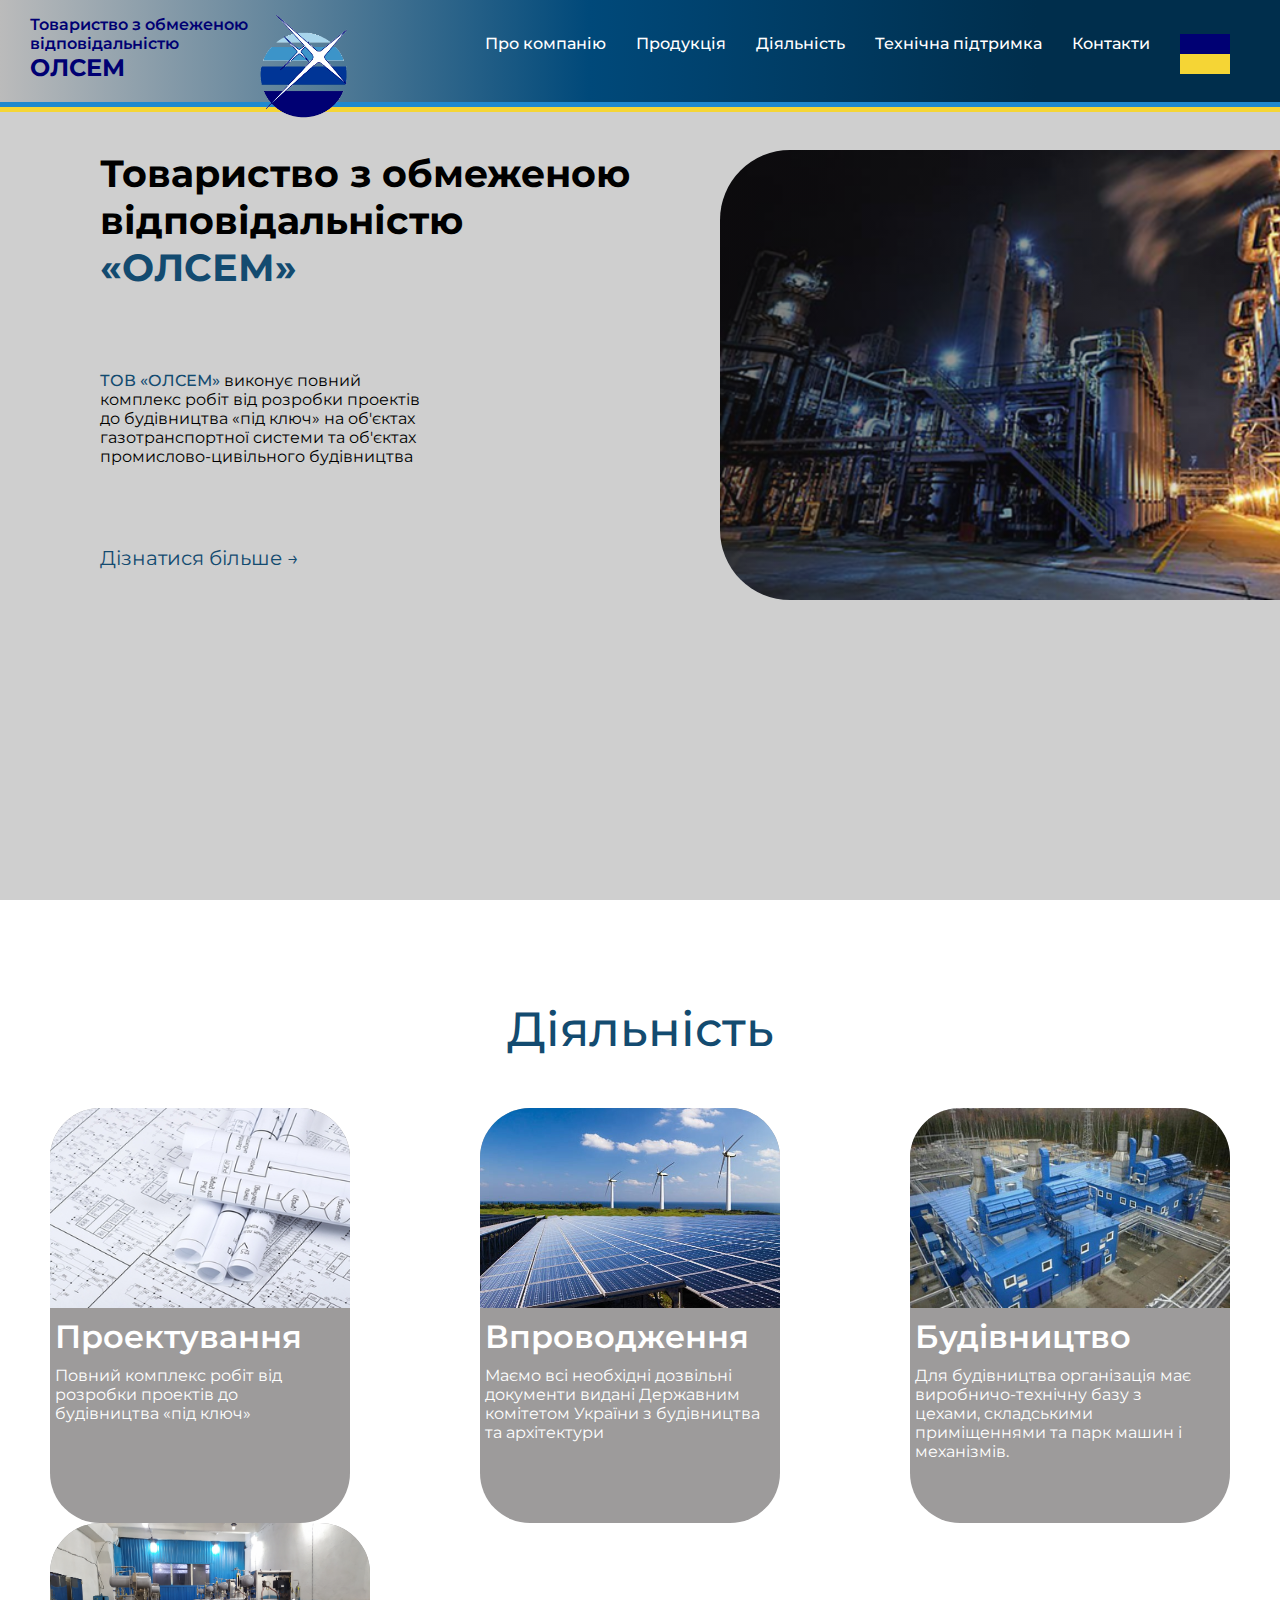
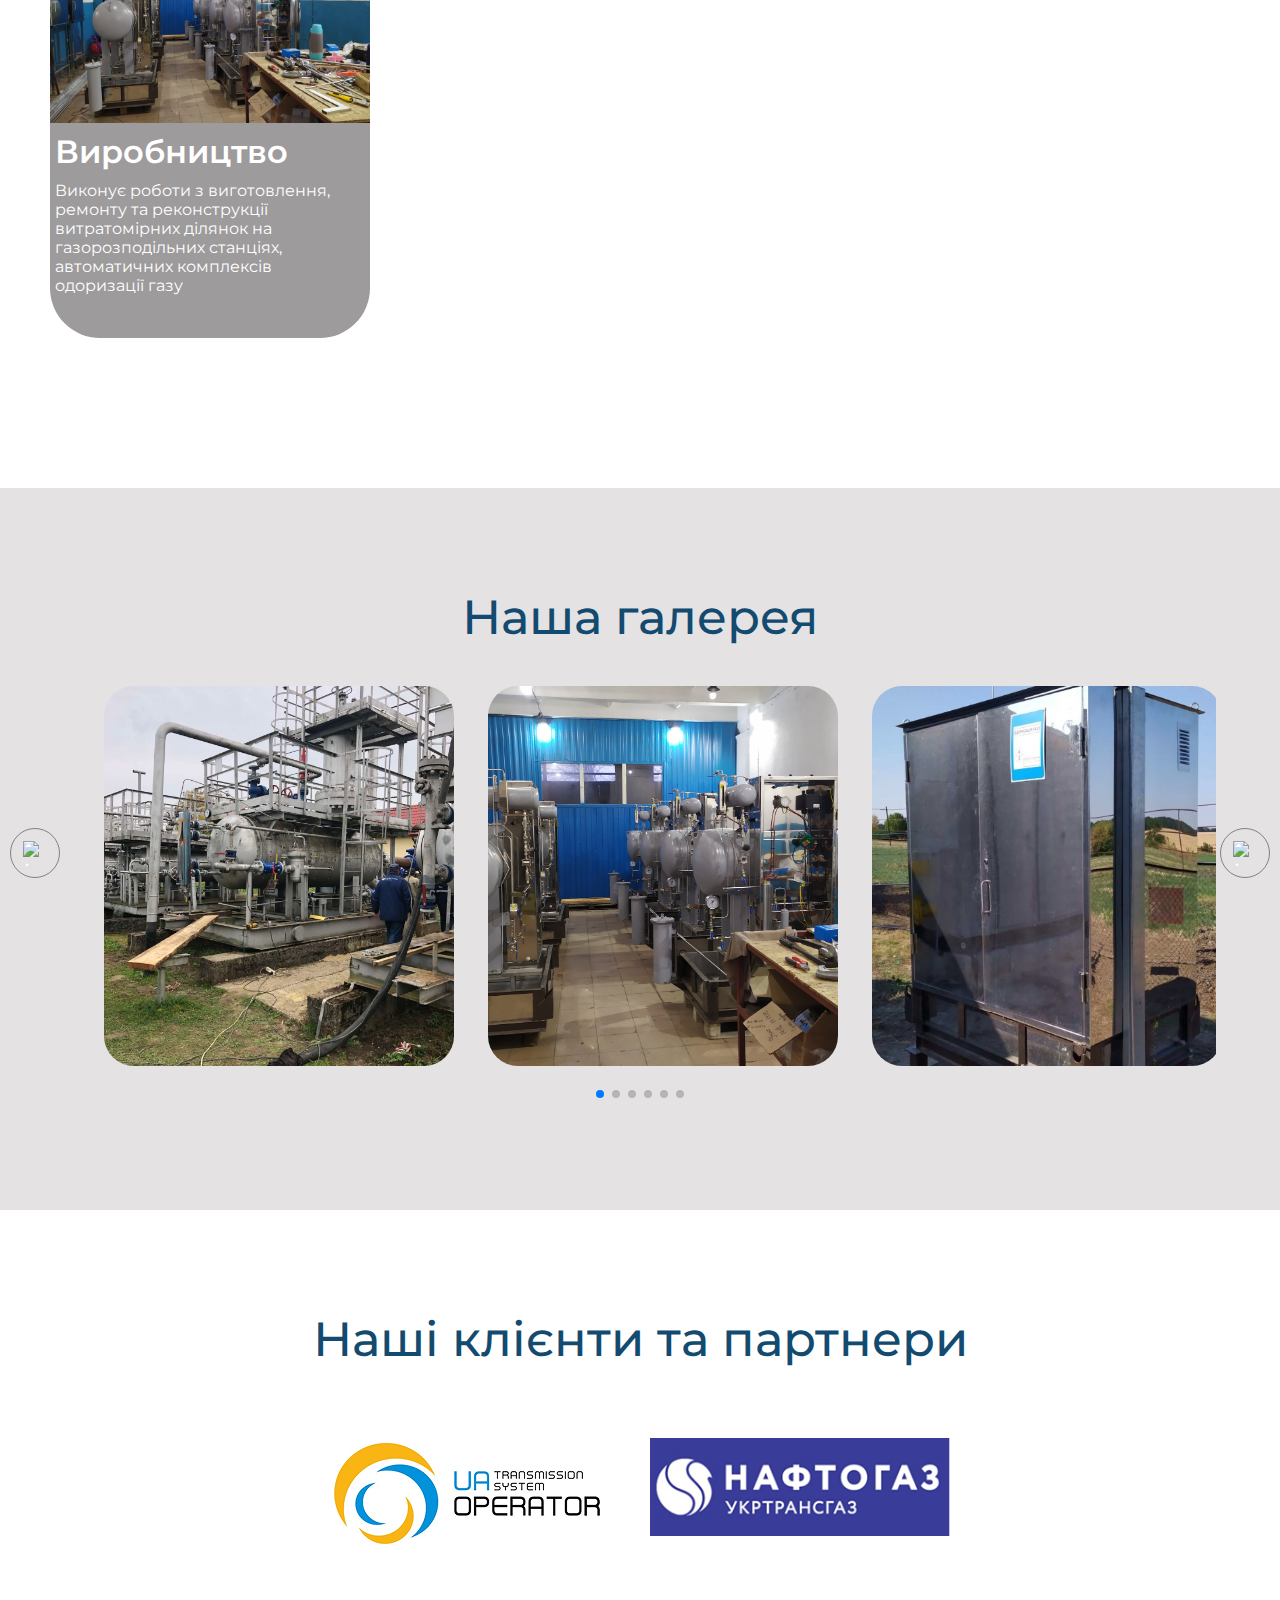
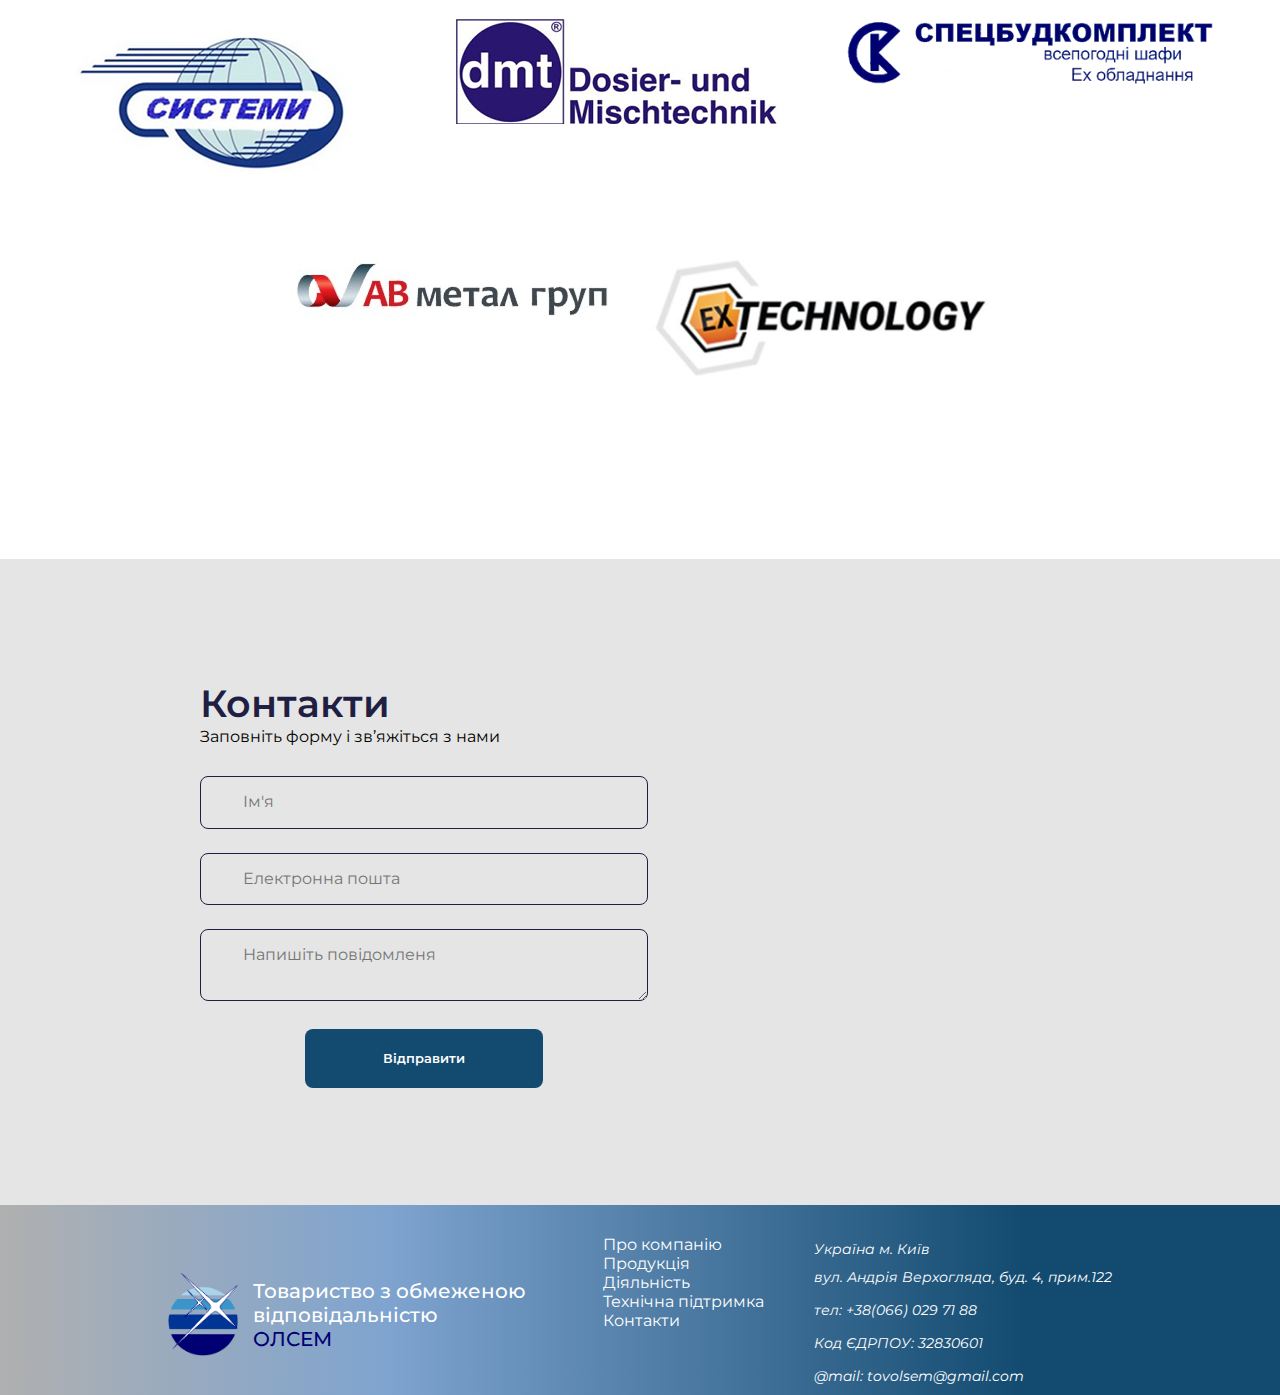
==== index.html @ 6e3f9c7f "Add OLSEM files" ====
<!DOCTYPE html>
<html lang="en">

<head>
    <meta charset="UTF-8">
    <meta name="viewport" content="width=device-width, initial-scale=1.0">
    <title>ТОВ «ОЛСЕМ»</title>
    <link href="https://fonts.googleapis.com/css2?family=Montserrat:ital,wght@0,100..900;1,100..900&display=swap"
        rel="stylesheet">
    <link rel="stylesheet" href="css/style.css">
    <link rel="stylesheet" href="https://cdn.jsdelivr.net/npm/swiper@11/swiper-bundle.min.css" />

    <script src="https://cdn.jsdelivr.net/npm/swiper@11/swiper-bundle.min.js"></script>

</head>

<body>
    <header class="header">
        <div class="container header__menu-container">
            <div class="header__container">
                <nav class="header__nav drop-down-menu">
                    <div class="header__logo">
                        <a href="#">
                            <img class="header__logo-img" src="img/logo/logo-olsem.png" alt="" >
                        </a>
                        <p class="header__logo-name">Товариство з обмеженою відповідальністю <span
                                class="text-uppercase">олсем</span>

                            </a>
                    </div>
                    <ul class="header__menu ">
                        <li><a class="link" href="">Про компанію</a>
                            <ul>
                                <li><a class="link" href="page/about-olsem.html">Про компанію</a></li>
                                <li><a class="link" href="page/gallery.html">Галерея</a></li>
                                <li><a class="link" href="page/charity.html" >Благодійність</a></li>
                                <li><a class="link" href="#partners">Наші клієнти і партнери</a></li>
                            </ul>
                        </li>
                        <li><a class="link" href="">Продукція</a>
                            <ul>
                                <li><a class="link" href="">Автоматичні комплекси одоризації газу</a></li>
                            </ul>
                        </li>
                        <li><a class="link" href="#activity-section">Діяльність</a>
                            <ul>
                                <li><a class="link" href="page/services.html">Діяльність</a></li>
                                <li><a class="link" href="page/service-naftogaz.html">Виконання робіт на об'єктах НАК "Нафтогаз України"</a></li>
                                <li><a class="link" href="page/execution-works.html">Виконання робіт з проектування та будівництва об'єктів
                                        архітектури</a></li>
                                <li><a class="link" href="page/additional.html">Додаткові можливості підпиємства</a></li>
                            </ul>
                        </li>
                        <li><a class="link" href="page/contact.html">Технічна підтримка</a></li>
                        <li><a class="link" href="page/contact.html">Контакти</a></li>
                        <button class="header__flag" id="header-flag"></button>
                    </ul>
                </nav>

                <button class="header__burger menu-btn-open" type="button"><img width="30" height="30" src="https://img.icons8.com/ios/50/ffffff/menu--v7.png"  alt="menu--v7" /> </button>
                <div class="mobile-menu drop-down-menu">
                    <button class="mobile-menu__btn-close menu-btn-close" type="button"><img width="30" height="30" src="https://img.icons8.com/ios/50/ffffff/delete-sign--v1.png" alt="delete-sign--v1" /></button>
                    <div class="mobile-menu__logo" href="/">
                        <img class="mobile-menu__logo-img" src="./img/logo/logo-olsem.png " alt="Логотип сучасної пекарні" />
                        <p class="mobile-menu__logo-name">Товариство з обмеженою відповідальністю <span class="text-uppercase">олсем</span>
                    </div>
                    <ul class="mobile-menu__list">
                        <li><a class="mobile-menu__link" href="#">Про компанію</a>
                        <ul>
                            <li><a class="mobile-menu__link" href="">Про компанію</a></li>
                            <li><a class="mobile-menu__link" href="">Галерея</a></li>
                            <li><a class="mobile-menu__link" href="">Сертифікати, дозволи, ліцкнзія</a></li>
                            <li><a class="mobile-menu__link" href="">Наші клієнти і партнери</a></li>
                        </ul></li>
                        <li><a class="mobile-menu__link" href="">Продукція</a>
                        <ul>
                            <li><a class="mobile-menu__link" href="">Автоматичні комплекси одоризації газу</a></li>
                        </ul></li>
                        <li><a class="mobile-menu__link" href="#activity-section">Діяльність</a>
                        <ul>
                            <li><a class="mobile-menu__link" href="">Діяльність</a></li>
                            <li><a class="mobile-menu__link" href="">Виконані роботи на об'єктах Нак "Нафтогаз України"</a></li>
                            <li><a class="mobile-menu__link" href="">Виконання робіт з проектування та будівництва об'єктів
                                    архітектури</a></li>
                            <li><a class="mobile-menu__link" href="">Додаткові можливості підпиємства</a></li>
                        </ul></li>
                        <li><a class="mobile-menu__link" href="#">Технічна підтримка</a></li>
                        <li><a class="mobile-menu__link" href="#">Контакти</a></li>
                    </ul>
                </div>
            </div>
        </div>
    </header>
    <main>
        <section class="hero-section section">
            <div class="container">
                <div class="hero-section__content">
                    <div class="hero-section__inform">
                        <h1 class="hero-section__title">Товариство з обмеженою відповідальністю <span
                                class=" hero-section__title-uppercase">«oлсем»</span></h1>
                        <p class="hero-section__text"> <span class="text-uppercase-blue">тов «олсем»</span> виконує
                            повний комплекс робіт від розробки проектів до будівництва «під ключ» на об'єктах
                            газотранспортної
                            системи та об'єктах промислово-цивільного будівництва
                        </p>
                        <a class="hero-section__btn" href="page/about-olsem.html">Дізнатися більше &#8594;</a>
                    </div>
                    <div class="hero-section__image">
                    </div>
                </div>
            </div>
        </section>
        <section class="activity-section section" id="activity-section">
            <div class="container">
                <h2 class="section-title">Діяльність</h2>
                <div class="activity-section__content">
                    <div class="activity-sectiona__inform">
                        <img class="activity-sectiona__inform-img" src="img/active/Проектування.jpg" alt="">
                        <h4 class="activity-sectiona__inform-name">Проектування</h4>
                        <p class="activity-sectiona__inform-text">Повний комплекс робіт від розробки проектів до
                            будівництва «під ключ»</p>
                    </div>
                    <div class="activity-sectiona__inform">
                        <img class="activity-sectiona__inform-img" src="img/active/Впровадження.jpg" alt="">
                        <h4 class="activity-sectiona__inform-name">Впроводження</h4>
                        <p class="activity-sectiona__inform-text">Маємо всі необхідні дозвільні документи видані
                            Державним комітетом України з будівництва та архітектури</p>
                    </div>
                    <div class="activity-sectiona__inform">
                        <img class="activity-sectiona__inform-img" src="img/active/Будівництво.jpg" alt="">
                        <h4 class="activity-sectiona__inform-name">Будівництво</h4>
                        <p class="activity-sectiona__inform-text">Для будівництва організація має виробничо-технічну
                            базу з цехами, складськими приміщеннями та парк машин і механізмів.</p>
                    </div>
                    <div class="activity-sectiona__inform">
                        <img class="activity-sectiona__inform-img" src="img/gallery/Цех_2.jpg" alt="">
                        <h4 class="activity-sectiona__inform-name">Виробництво</h4>
                        <p class="activity-sectiona__inform-text">Виконує роботи з виготовлення, ремонту та
                            реконструкції витратомірних ділянок на газорозподільних станціях, автоматичних
                            комплексів одоризації газу</p>
                    </div>
                </div>
            </div>
        </section>
        <section class="gallery-section section " id="gallery-section">
            <div class="container">
                <h2 class="section-title">Наша галерея</h2>
                <div class="swiper-content">
                    <div class="swiper-btn-prev"><img width="25" height="25" src="https://img.icons8.com/ios/50/long-arrow-left.png" alt="long-arrow-left" /></div>
                    <div class="swiper">
                        <div class="swiper-wrapper">
                            <div class="swiper-slide"><img loading="lazy" class="swiper-slide__img" src="img/gallery/Техобслуж_Осушитель.jpg"
                                    alt=""></div>
                            <div class="swiper-slide"><img loading="lazy" class="swiper-slide__img" src="img/gallery/Цех_2.jpg" alt=""></div>
                            <div class="swiper-slide"><img loading="lazy" class="swiper-slide__img" src="img/gallery/250х1_вид1.jpg" alt="">
                            </div>
                            <div class="swiper-slide"><img loading="lazy" class="swiper-slide__img" src="img/gallery/250х1_вид4.jpg" alt="">
                            </div>
                            <div class="swiper-slide"><img loading="lazy" class="swiper-slide__img" src="img/gallery/1000х1_монтаж1.jpg"
                                    alt=""></div>
                            <div class="swiper-slide"><img loading="lazy" class="swiper-slide__img" src="img/gallery/1000х1_монтаж2.jpg"
                                    alt=""></div>
                        </div>
                        <div class="swiper-pagination"></div>
                    </div>
                    <div class="swiper-btn-next"><img width="25" height="25" src="https://img.icons8.com/ios/50/long-arrow-right--v1.png" alt="long-arrow-right--v1" /></div>
                </div>
            </div>
            </div>
        </section>

        <section class="partners-section section" id="partners">
            <div class="container">
                <h2 class="section-title">Наші клієнти та партнери</h2>
                <div class="partners-section__container">
                    <div class="partners-section__row">
                        <a class="partners-section__link" href="https://tsoua.com" target="_blank"><img src="img/partners/ОГТСУ 1.png" class="partners-section__img" alt=""></a>
                        <a class="partners-section__link" href="https://utg.ua/utg" target="_blank"><img src="img/partners/Укртрансгаз 1.png" class="partners-section__img" alt=""></a>
                    </div>
                    <div class="partners-section__row">
                        <a class="partners-section__link" href="#" target="_blank"><img src="img/partners/СИСТЕМИ 1.png" class="partners-section__img" alt=""></a>
                        <a class="partners-section__link" href="https://www.dmt-service.eu/" target="_blank"><img src="img/partners/DMT_лого 1.png" class="partners-section__img" alt=""></a>
                        <a class="partners-section__link" href="https://sskr.com.ua/" target="_blank"><img src="img/partners/Спецбудкомплект 2.png" class="partners-section__img" alt=""></a>
                    </div>
                    <div class="partners-section__row">
                        <a class="partners-section__link" href="https://avmg.ua/" target="_blank"><img src="img/partners/АВ-МЕТАЛ 1.png" class="partners-section__img" alt=""></a>
                        <a class="partners-section__link" href="https://extechno.com.ua/" target="_blank"><img src="img/partners/Ex_технологии 1.png" class="partners-section__img" alt=""></a>
                    </div>
                </div>

            </div> 
        </section>
        <section class="contact-section section" id="contact-section">
            <div class="container">
                <div class="contact-section__container">
                    <div class="contact-section__form">
                        <h2 class="contact-section__title ">Контакти</h2>
                        <p class="contact-section__text">Заповніть форму і зв’яжіться з нами</p>
                        <form name="contact-form" autocomplete="off" novalidate>
                            <div class="contact-section__form-field input">
                                <label class="input__label visually-hidden" for="user-name">Ім'я</label>
                                <input class="input__control" type="text" name="user-name" id="user-name" placeholder="Ім'я"
                                    required>
                            </div>
                            <div class="contact-section__form-field input">
                                <label class="input__label visually-hidden" for="user-email">Електронна пошта</label>
                                <input class="input__control"  type="email" name="user-email" id="user-email"
                                    placeholder="Електронна пошта" required>
                            </div>
                            <div class="contact-section__form-field input">
                                <label class="input__label visually-hidden" for="user-email">Повідомлення</label>
                                <textarea class="input__control" type="email" name="user-email" id="user-email" placeholder="Напишіть повідомленя" ></textarea>

                            </div>
                            <button class="contact-section__button button" type="submit">Відправити</button>
                        </form>
                    </div>
                    <iframe class="contact-section__map"
                        src="https://www.google.com/maps/embed?pb=!1m17!1m12!1m3!1d2542.5455207744244!2d30.544034999999997!3d50.412307!2m3!1f0!2f0!3f0!3m2!1i1024!2i768!4f13.1!3m2!1m1!2zNTDCsDI0JzQ0LjMiTiAzMMKwMzInMzguNSJF!5e0!3m2!1suk!2sua!4v1743683317489!5m2!1suk!2sua" width="600" height="450" style="border:0;" allowfullscreen="" loading="lazy" referrerpolicy="no-referrer-when-downgrade">
                        
                    </iframe>
                </div>
            </div>
        </section>
    </main>
    <footer class="footer">
        <div class="container">
            <div class="footer__container">
                <nav class="footer__nav">
                    <div class="footer__logo">
                        <img class="footrer__logo-img" src="img/logo/logo-olsem.png" alt="">
                        <p class="footer__logo-name">Товариство з обмеженою відповідальністю 
                            <br>
                            <span class="footer-uppercase">олсем</span></p>
                    </div>
                    <div class="footer__menu">
                        <ul>
                            <li><a class="footer__menu-list" href="">Про компанію</a></li>
                            <li><a class="footer__menu-list" href="">Продукція</a></li>
                            <li><a class="footer__menu-list" href="#activity-section">Діяльність</a></li>
                            <li><a class="footer__menu-list" href="">Технічна підтримка</a></li>
                            <li><a class="footer__menu-list" href="#contact-section">Контакти</a></li>
                        </ul>
                    </div>
                    <address class="footer__address">
                        <div class="footer__address-contacts">
                            <ul class="footer__address-list">
                                <li>
                                    <a class="footer__address-link" href="https://maps.app.goo.gl/3vTok28PjN85QiVF7" target="_blank">Україна
                                        м. Київ
                                        <br>
                                        вул. Андрія Верхогляда, буд. 4, прим.122</a>
                                    <a class="footer__address-link" href="tel:+38(066)029 1 88 ">тел: +38(066) 029 71 88 </a>
                                </li>
                                <li>
                                    <a class="footer__address-link" href="#">Код ЄДРПОУ: 32830601</a>
                                </li>
                                <li>
                                    <a class="footer__address-link" href="mailto:tovolsem@gmail.com">@mail: tovolsem@gmail.com</a>
                    
                                </li>
                            </ul>
                        </div>
                    </address>
                </nav>
               
            </div>
        </div>
    </footer>
</body>


<!-- <script src="https://cdn.jsdelivr.net/npm/swiper@11/swiper-bundle.min.js"></script> -->
    <script src="js/script.js"></script>
    <script src="js/mobile-menu.js"></script>
</script>
</html>
---- css/style.css ----
* {
    margin: 0;
    padding: 0;
    box-sizing: border-box;
    list-style: none;
    text-decoration: none;
    font-family: "Montserrat", sans-serif;
}

.container {
    width: 100%;
    margin: 0 auto;
    max-width: 1440px;

}

.header {
    position: absolute;
    top: 0;
    left: 0;
    width: 100%;
    
}

.header__menu-container {
    max-width: none;
}

.header__container {
    height: auto;
    min-height: 89px;
    display: flex;
    justify-content: space-between;
    background: linear-gradient(-90deg, #002E4C 19%, #00497A 54%, #BBBBBB 100%);
}

.header__nav {
    width: 100%;
    flex-grow: 1;
    display: flex;
    align-items: center;
    justify-content: space-between;
}

.header__logo {
    position: relative;
    top: 15px;
    display: flex;
    flex-direction: row-reverse;
    justify-content: center;
    margin-left: 30px;
}

.header__logo-name {
    width: 230px;
    font-size: 16px;
    color: #000073;
    font-weight: 600;
}

.text-uppercase {
    font-size: 24px;
    font-weight: bold;
    text-transform: uppercase;
}

.header__logo-img {
    position: relative;
    top: 0;
    width: 87px;
    height: 103px;
    z-index: 2;

}

.header__menu {
    display: flex;
    gap: 30px;
    flex-grow: 1;
    justify-content: end;
    font-weight: 500;
    margin-right: 50px;
}

.drop-down-menu ul li {
    position: relative;
    float: left;

}

.drop-down-menu ul li a {
    text-decoration: none;
    font-size: 16px;
    color: #FFF;
    display: block;
    transition: max-height 0.5s ease;
    
}

.drop-down-menu ul li a:hover {
    color: #5f7cff;
}



.drop-down-menu ul li ul {
    position: absolute;
    top: 100%;
    left: 0;
    width: 200px;
    background-color: #00497aa4;
    font-weight: 400;
    z-index: 2;
    list-style: none;
    padding: 0;
    margin-top: 10px;
    border-radius: 10px;
    max-height: 0;
    overflow: hidden;
    opacity: 0;
    visibility: hidden;
    transition: max-height 0.5s ease-out, opacity 0.3s ease-out, visibility 0.3s ease-out;
}

.drop-down-menu ul li ul li {
    width: 100%;
    border: 1px solid rgba(255, 255, 255, 0.2);
    padding: 10px;
}

.drop-down-menu ul li ul :hover {
    background: #002E4C;
}

.drop-down-menu ul li:hover>ul {
    max-height: 350px;
    border-radius: 10px;
    opacity: 1;
    visibility: visible;
}

.header__flag {
    width: 50px;
    height: 40px;
    border: none;
    background: linear-gradient(to top, #F5D535 50%, #000073 50%);
}

.header::before {
    content: "";
    position: absolute;
    bottom: -5px;
    left: 0;
    width: 100%;
    height: 5px;
    background-color: #F5D535;
}

.header::after {
    content: "";
    position: absolute;
    bottom: 0;
    left: 0;
    width: 100%;
    height: 5px;
    background-color: #1F89CF;
}
.mobile-menu {
    position: fixed;
    /* display: none; */
    top: 0;
    left: 0;
    z-index: 2;
    width: 100%;
    height: 100%;
    transform: translateX(100%);
    background-color: #134B70;
    transition: transform 0.5s;
}

.mobile-menu.is-open {
    transform: translateX(0);
}

.mobile-menu__btn-close {
    position: absolute;
    top: 16px;
    right: 24px;
    display: flex;
    align-items: center;
    justify-content: center;
    padding: 0;
    fill: transparent;
    background-color: transparent;
    cursor: pointer;
}

.mobile-menu__logo {
    margin: 32px 10px;
    width: 230px;
    gap: 10px;
    font-size: 10px;
    height: 60px;
    display: flex;
}
.mobile-menu__logo-name{
    color: #FFF;
}
.mobile-menu__list {
    display: flex;
    flex-direction: column;
    gap: 16px;
    color: #FFF;
    margin-left: 32px;
}

.mobile-menu__link {
    font-size: 14px;
    line-height: 1.5;
    text-decoration: none;
}
.menu-btn-open{
    display: none;
}
.mobile-menu__link {
    color: #FFF;
}

@media screen and (max-width: 1023px){
    .header{
        width: 100%;
    }
    .header__menu{
        display: none;
    }
    .menu-btn-open {
        display: flex;
        align-items: center;
        border: none;
        background: none;
      
    }
    .menu-btn-close{
        border: none;
        background: none;
    }

        .drop-down-menu ul {
            padding: 0;
            margin: 0;
            list-style: none;
        }
    
        .drop-down-menu ul li {
            position: relative;
            flex: 0;
        }
    
        .drop-down-menu ul li a {
            text-decoration: none;
            font-size: 16px;
            color: #FFF;
            padding: 8px 16px;
            display: block;
        }
    
        .drop-down-menu ul li a:hover {
            font-weight: 600;
        }
    
        .drop-down-menu ul li ul {
            position: relative;
            top: 0;
            left: 20px;
            /* трохи правіше */
            background-color: transparent;
            /* без фону */
            max-height: 0;
            overflow: hidden;
            opacity: 0;
            visibility: hidden;
            transition: max-height 0.5s ease, opacity 0.3s ease, visibility 0.3s ease;
        }
    
        .drop-down-menu ul li ul li {
            padding: 0;
            border: none;
        }
    
        .drop-down-menu ul li:hover>ul {
            max-height: 300px;
            opacity: 1;
            visibility: visible;
        }
    
        /* Ховер ефект */
        .drop-down-menu ul li ul li a:hover {
            background: rgba(255, 255, 255, 0.1);
            font-weight: 400;
        }
}

.section {
    width: 100%;
    padding: 100px 0;
}


.hero-section {
    display: flex;
    flex-wrap: wrap;
    justify-content: space-between;
    background-color: #CFCFCF;
    padding: 100px 0 100px 100px;
    width: 100%;
    min-height: 100vh;
}

.hero-section__content {
    display: flex;
    justify-content: space-between;

}

.hero-section__inform {
    width: 48%;
    margin-top: 50px;
}

.hero-section__title {
    font-size: 3vw;
}

.hero-section__title-uppercase {
    text-transform: uppercase;
    color: #134B70;
}

.text-uppercase-blue {
    text-transform: uppercase;
    color: #134B70;
    font-weight: 500;
}

.hero-section__text {
    width: 60%;
    margin: 80px 0;
}

.hero-section__btn {
    font-size: 20px;
    color: #134B70;
}

.hero-section__image {
    width: 100%;
    max-width: 560px;
    height: auto;
    object-fit: cover;
    margin-top: 50px;
    border-radius: 70px 0 0 70px;
    position: relative;
    width: 560px;
    height: 450px;
    background-size: cover;
    background-repeat: no-repeat;
    background-image: linear-gradient(102.76deg, rgba(18, 18, 17, 0.551) 2.03%, rgba(18, 18, 17, 0.414) 58.46%, rgba(18, 18, 17, 0) 90.36%), url(../img/hero/hero-section__img.png);
}

.section-title {
    font-size: 48px;
    color: #134B70;
    text-align: center;
    font-weight: 500;
}

.activity-section__content {
    display: flex;
    flex-wrap: wrap;
    justify-content: space-between;
    margin: 50px;
}

.activity-sectiona__inform {
    max-width: 320px;
    height: 415px;
    background-color: #9D9B9B;
    border-radius: 50px;
    color: #FFF;

}

.activity-sectiona__inform-name {
    max-width: 300px;
    font-size: 32px;
    font-weight: 600;
    margin: 5px;
}

.activity-sectiona__inform-text {
    width: 300px;
    padding: 5px;
}

.activity-sectiona__inform-img {
    width: 100%;
    height: 200px;
    border-radius: 50px 50px 0 0;
}

.gallery-section {
    background-color: #E4E2E2;
}

.swiper {
    width: 90%;
    max-width: 1200px;
    position: relative;
    display: flex;
}

.swiper-wrapper {
    display: flex;
    margin: 40px;

}

.swiper-content {
    margin: 0 auto;
}

.swiper-slide {
    display: flex;
    justify-content: center;
    align-items: center;
    flex-shrink: 1;
    width: auto;
    overflow: hidden;

}

.swiper-content {
    display: flex;
    justify-content: center;
    align-items: center;
}

.swiper-slide__img {
    width: 350px;
    height: 380px;
    object-fit: cover;
    border-radius: 30px;
}

.swiper-btn-next,
.swiper-btn-prev {
    position: relative;
    top: 50%;
    transform: translateY(-50%);
    width: 50px;
    height: 50px;
    font-size: 30px;
    border: 1px solid rgba(0, 0, 0, 0.427);
    border-radius: 50%;
    color: white;
    cursor: pointer;
    z-index: 10;
    display: flex;
    justify-content: center;
    align-items: center;
}

.swiper-btn-next {
    right: 10px;
}

.swiper-btn-prev {
    left: 10px;
}

.partners-section__container {
    display: flex;
    flex-direction: column;
    align-items: center;
    max-width: 100%;
    margin: 0 auto;
    padding: 50px 0;
    gap: 20px;
}

.partners-section__row {
    display: flex;
    justify-content: center;
    gap: 20px;
}
.partners-section__link{
    display: block;
    width: 100%;
}
.partners-section__row:nth-child(2) {
    justify-content: space-evenly;
    width: 90%;
}

.partners-section__img {
    max-width: 100%;
    height: auto;
    object-fit: contain;
    margin: 20px 0;
}
.contact-section {
    padding-bottom: 96px;
    margin: 0 auto;
    background-color: #cfcfcf8c
    
}


.contact-section__title {
    color: #201E43;
    font-size: 3vw;
    font-weight: 600;
}


.contact-section__container{
    display: flex;
    gap: 24px;
    flex-direction: row;
    align-items: center;
    gap: 32px;
    padding: 0 150px;
    margin: 0 50px;
}

.contact-section__map {
    border: none;
    margin: 0 -24px;
    border-radius: 16px;
    width: 100%;
}
.contact-section__form{
    width: 100%;
}
.contact-section__text{
    padding-bottom: 30px;
   
}
.contact-section__form-field{
    margin-bottom: 24px
}
.input__control{
    padding: 16px 42px;
    width: 100%;
    font-size: 16px;
    line-height: 1.17;
    border: 1px solid #201E43;
    border-radius: 8px;
    background-color: transparent;
}
.visually-hidden {
    position: absolute;
    left: -1000px;
    top: auto;
    height: 1px;
    width: 1px;
    overflow: hidden;
}
.contact-section__button{
    display: block;
    width: 238px;
    height: 59px;
    color: #FFF;
    background-color: #134B70;
    border: none;
    border-radius: 8px;
    cursor: pointer;
    font-weight: 600;
    margin: 0 auto;
    transition:0.5s ease;
    
}
.contact-section__button:hover{
    background-color: #cfcfcf8c;
    color: #000073;
    border: 1px solid #002E4C;
    transition: 0.5s ease;
}

.footer{
    position: relative;
    background: linear-gradient(90deg, #B0B0B0 0%, #7FA4CF 30%, #134B70 80%);
}
.footer__container {
    display: flex;
    justify-content: center;
    align-items: center;
    flex-direction: row;
    padding-top: 30px;
}
.footer__logo{
    display: flex;
    align-items: center;
    gap: 15px;
    
}
.footrer__logo-img{
    width: 70px;
    height: auto;
    
}
.footer__logo-name{
    max-width: 300px;
    font-size: 20px;
    font-weight: 500;
    color: #FFF;
    text-align: left;
}
.footer-uppercase{
    text-transform: uppercase;
    color: #000073;
}
.footer__nav{
    display: flex;
    justify-content: space-between;
    flex-direction: row;
    color: #FFF;
    gap: 50px;
}

.footer__menu-list{
    color: #FFF;
}
.footer__menu-list:hover {
    text-decoration: underline;
    color: #000073;
}
.footer__address {
    text-align: right;
}
.footer__address-contacts{
    display: flex;
    text-align: left;
    line-height: 2;
}

.footer__address-link {
    color: #FFF;
    display: block;
    font-size: 14px;
    margin-bottom: 5px;
    transition: opacity 0.3s ease;
}

.footer__address-link:hover {
    opacity: 0.7;
}
@media screen and (max-width: 767px) {
    .contact-section__container {
        display: flex;
        flex-direction: column;
        padding: 0;
    }

    .contact-section__form {
        width: 100%;
    }

    .contact-section__map {
        width: 90vw;
        height: 200px;
    }

    .footer__container {
        padding: 0;
    }
    .footrer__logo-img{
    width: 100px;
    height: auto;

    }
    .activity-section__content {
    margin: 10px;
    justify-content: center;
}

.activity-sectiona__inform {
    max-width: 280px;
    margin-top: 10px;
    height: 415px;
    background-color: #9D9B9B;
    border-radius: 50px;
    color: #FFF;
}
.activity-sectiona__inform-text {
    width: 100%;
}
.activity-sectiona__inform-name {
    font-size: 24px;
}
.header__logo{
    margin-left: 10px;
}
.header__logo-name{
    width: 100px;
    font-size: 10px;
}
.header__logo-img{
    width: 70px;
    height: auto;
}
.hero-section{
    padding: 100px 0 30px 30px;
}

.hero-section__inform{
    width: 100%;
}
.hero-section__title{
    font-size: 9vw;
}
.hero-section__text{
    width: 100%;
}
.hero-section__image{
    display: none;
}

.footer__nav{
    flex-direction: column;
    text-align: center;
}
.footer__container{
    align-items: center;
    padding: 0;
}

}
/* .footer__address-contacts{
    text-align: center;
} */
/* @media screen and (max-width: 1023px){
    .footer__container{
        padding: 20px 80px 0 80px;
    }
} */
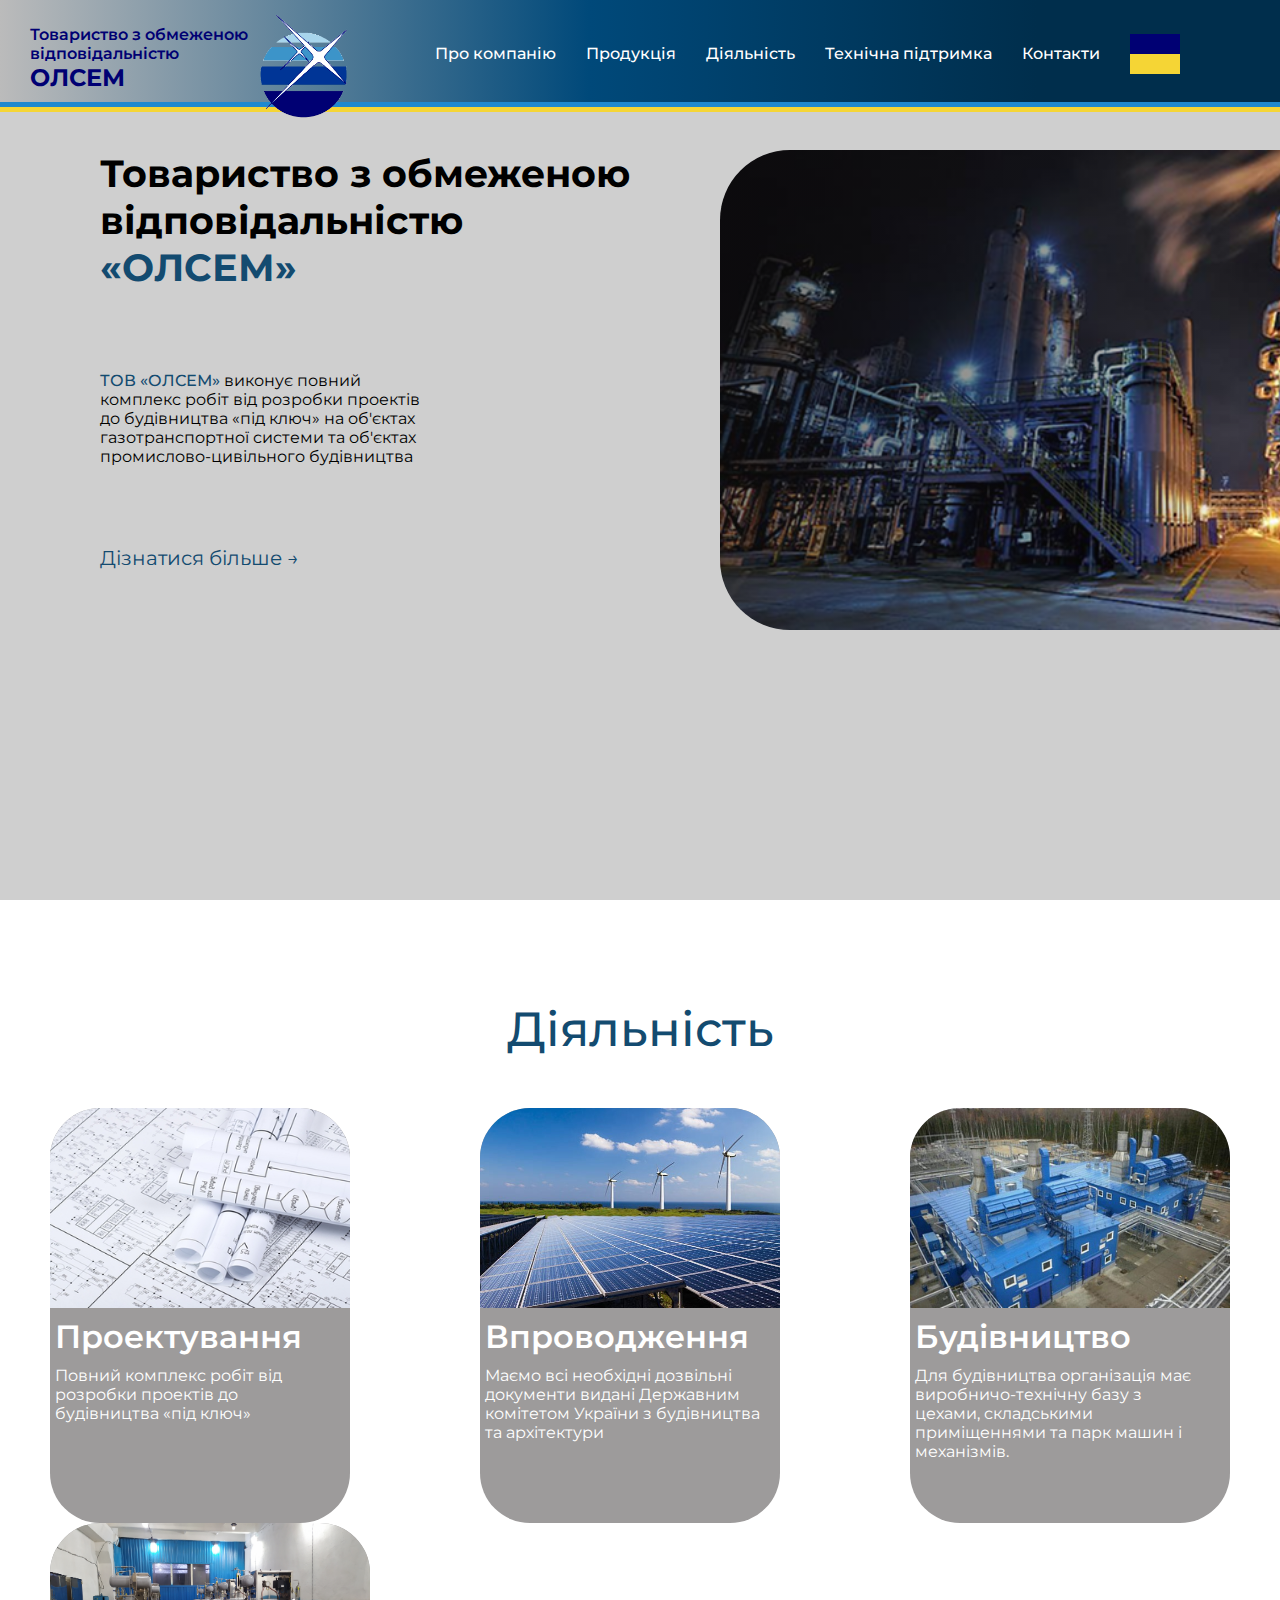
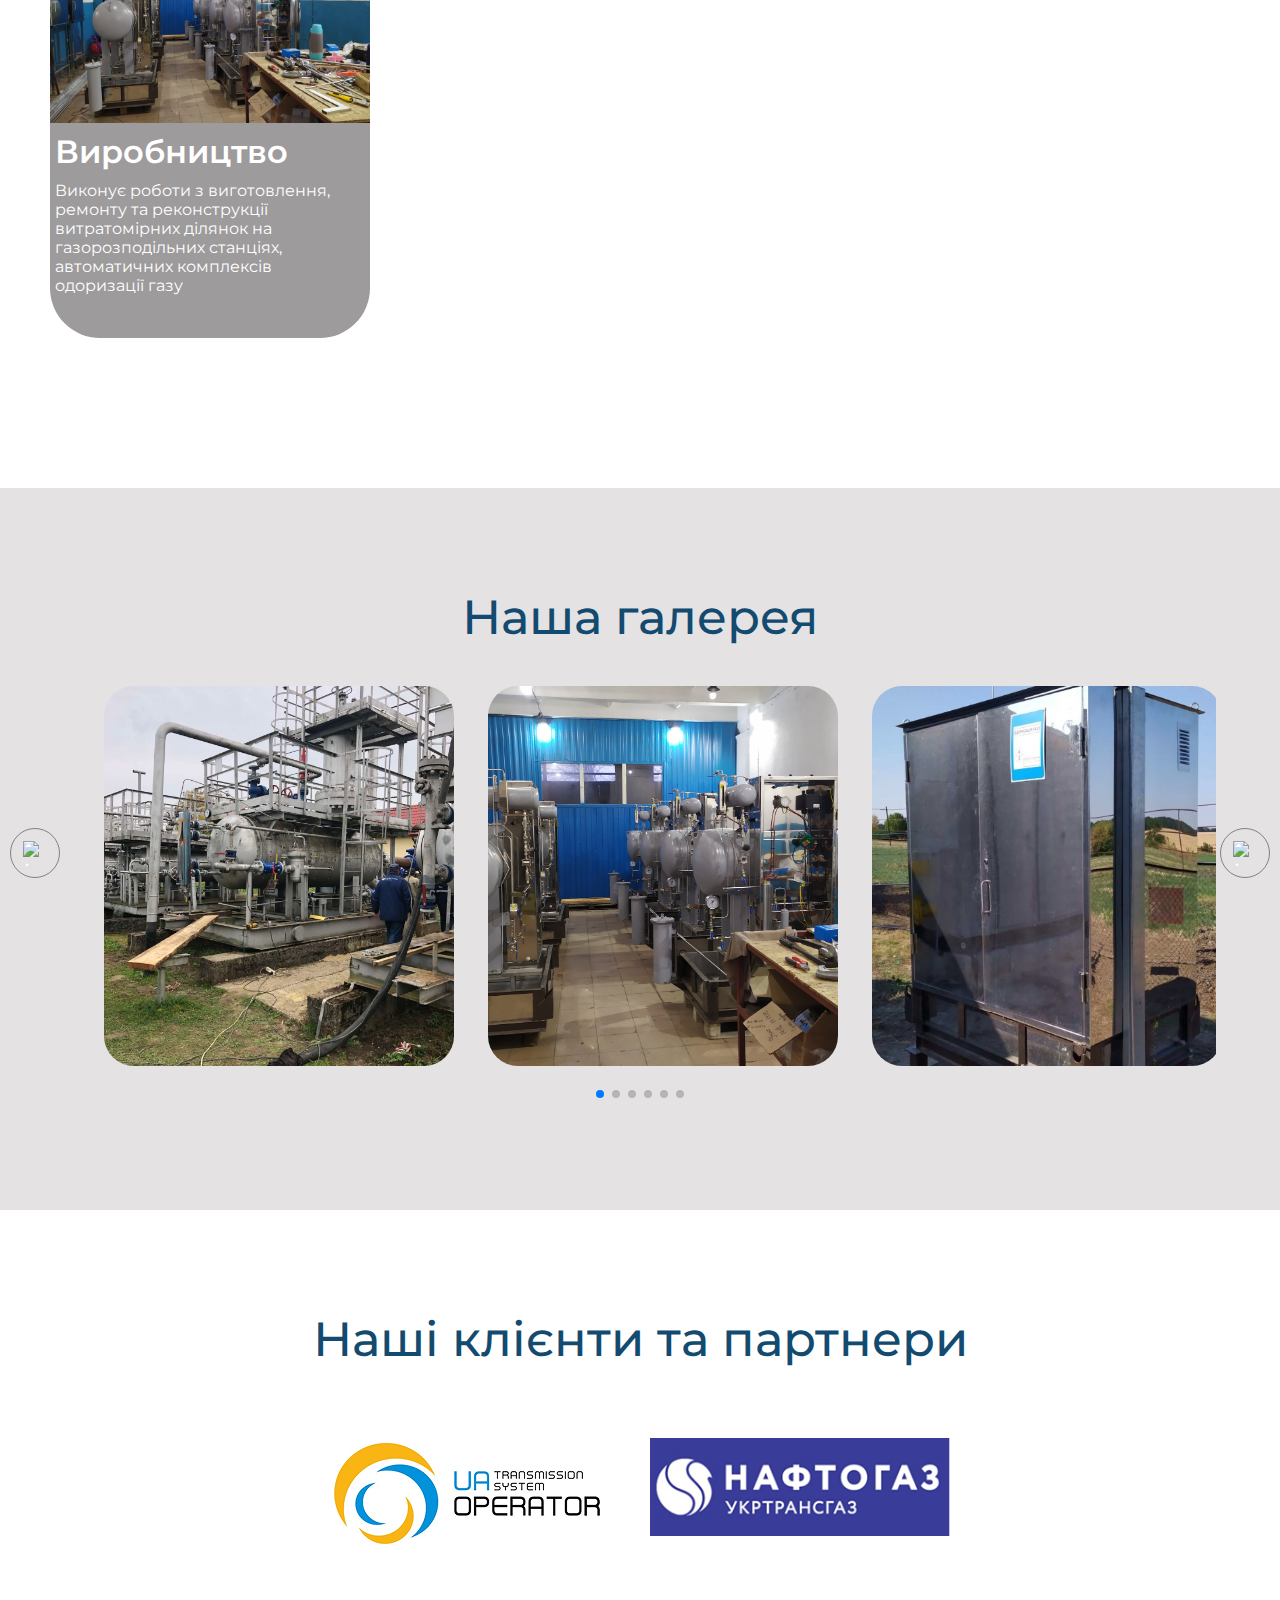
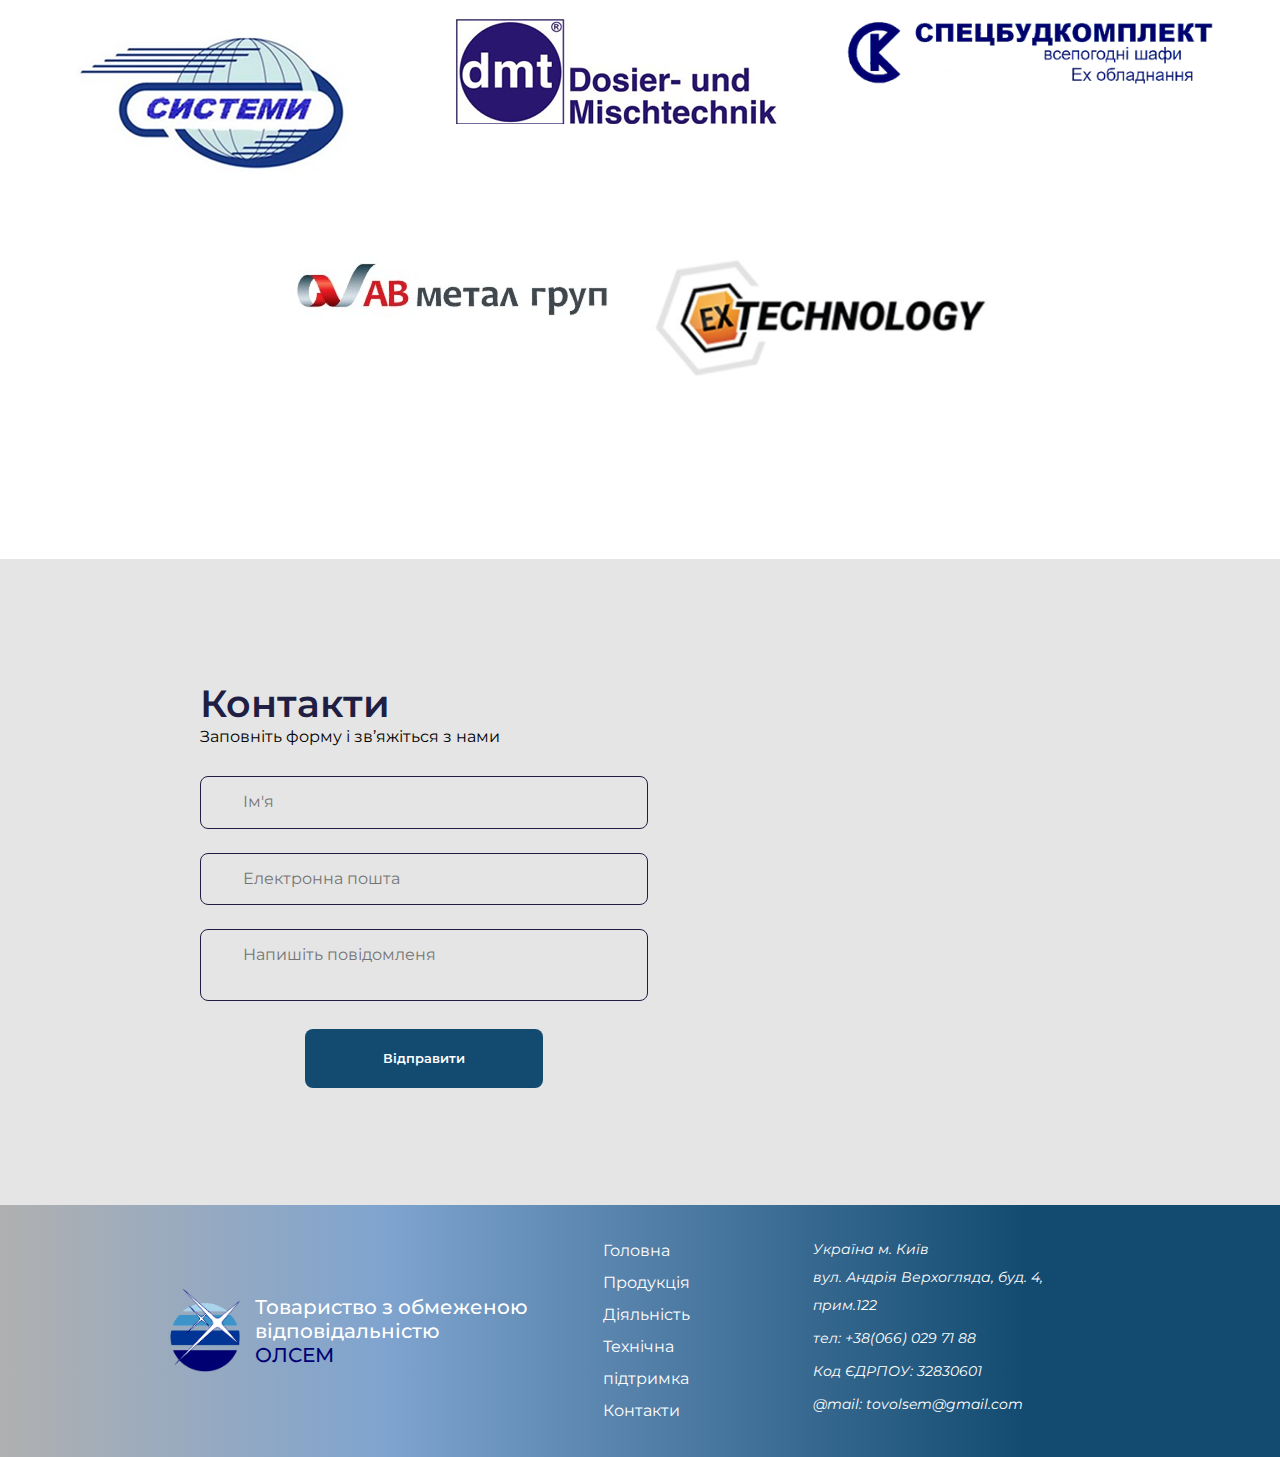
==== commit 9dca0501: "fic check list" ====
--- a/index.html
+++ b/index.html
@@ -7,6 +7,7 @@
     <title>ТОВ «ОЛСЕМ»</title>
     <link href="https://fonts.googleapis.com/css2?family=Montserrat:ital,wght@0,100..900;1,100..900&display=swap"
         rel="stylesheet">
+    <link rel="stylesheet" href="page.css/navigation.css">
     <link rel="stylesheet" href="css/style.css">
     <link rel="stylesheet" href="https://cdn.jsdelivr.net/npm/swiper@11/swiper-bundle.min.css" />
 
@@ -29,7 +30,7 @@
                             </a>
                     </div>
                     <ul class="header__menu ">
-                        <li><a class="link" href="">Про компанію</a>
+                        <li><a class="link" href="#">Про компанію</a>
                             <ul>
                                 <li><a class="link" href="page/about-olsem.html">Про компанію</a></li>
                                 <li><a class="link" href="page/gallery.html">Галерея</a></li>
@@ -37,12 +38,12 @@
                                 <li><a class="link" href="#partners">Наші клієнти і партнери</a></li>
                             </ul>
                         </li>
-                        <li><a class="link" href="">Продукція</a>
+                        <li><a class="link" href="#">Продукція</a>
                             <ul>
-                                <li><a class="link" href="">Автоматичні комплекси одоризації газу</a></li>
+                                <li><a class="link" href="page/service-naftogaz.html">Автоматичні комплекси одоризації газу</a></li>
                             </ul>
                         </li>
-                        <li><a class="link" href="#activity-section">Діяльність</a>
+                        <li><a class="link" href="#">Діяльність</a>
                             <ul>
                                 <li><a class="link" href="page/services.html">Діяльність</a></li>
                                 <li><a class="link" href="page/service-naftogaz.html">Виконання робіт на об'єктах НАК "Нафтогаз України"</a></li>
@@ -115,25 +116,25 @@
                 <h2 class="section-title">Діяльність</h2>
                 <div class="activity-section__content">
                     <div class="activity-sectiona__inform">
-                        <img class="activity-sectiona__inform-img" src="img/active/Проектування.jpg" alt="">
+                        <a href="page/execution-works.html"><img class="activity-sectiona__inform-img" src="img/active/Проектування.jpg" alt=""></a>
                         <h4 class="activity-sectiona__inform-name">Проектування</h4>
                         <p class="activity-sectiona__inform-text">Повний комплекс робіт від розробки проектів до
                             будівництва «під ключ»</p>
                     </div>
                     <div class="activity-sectiona__inform">
-                        <img class="activity-sectiona__inform-img" src="img/active/Впровадження.jpg" alt="">
+                        <a href="page/services.html#energy"><img class="activity-sectiona__inform-img" src="img/active/Впровадження.jpg" alt=""></a>
                         <h4 class="activity-sectiona__inform-name">Впроводження</h4>
                         <p class="activity-sectiona__inform-text">Маємо всі необхідні дозвільні документи видані
                             Державним комітетом України з будівництва та архітектури</p>
                     </div>
                     <div class="activity-sectiona__inform">
-                        <img class="activity-sectiona__inform-img" src="img/active/Будівництво.jpg" alt="">
+                        <a href="page/services.html#architecture"><img class="activity-sectiona__inform-img" src="img/active/Будівництво.jpg" alt=""></a>
                         <h4 class="activity-sectiona__inform-name">Будівництво</h4>
                         <p class="activity-sectiona__inform-text">Для будівництва організація має виробничо-технічну
                             базу з цехами, складськими приміщеннями та парк машин і механізмів.</p>
                     </div>
                     <div class="activity-sectiona__inform">
-                        <img class="activity-sectiona__inform-img" src="img/gallery/Цех_2.jpg" alt="">
+                        <a href="page/service-naftogaz.html"><img class="activity-sectiona__inform-img" src="img/gallery/Цех_2.jpg" alt=""></a>
                         <h4 class="activity-sectiona__inform-name">Виробництво</h4>
                         <p class="activity-sectiona__inform-text">Виконує роботи з виготовлення, ремонту та
                             реконструкції витратомірних ділянок на газорозподільних станціях, автоматичних
@@ -235,18 +236,18 @@
                     </div>
                     <div class="footer__menu">
                         <ul>
-                            <li><a class="footer__menu-list" href="">Про компанію</a></li>
-                            <li><a class="footer__menu-list" href="">Продукція</a></li>
-                            <li><a class="footer__menu-list" href="#activity-section">Діяльність</a></li>
-                            <li><a class="footer__menu-list" href="">Технічна підтримка</a></li>
-                            <li><a class="footer__menu-list" href="#contact-section">Контакти</a></li>
+                            <li><a class="footer__menu-list" href="page/about-olsem.html">Головна</a></li>
+                            <li><a class="footer__menu-list" href="page/service-naftogaz.html">Продукція</a></li>
+                            <li><a class="footer__menu-list" href="page/services.html">Діяльність</a></li>
+                            <li><a class="footer__menu-list" href="page/contact.html">Технічна підтримка</a></li>
+                            <li><a class="footer__menu-list" href="page/contact.html">Контакти</a></li>
                         </ul>
                     </div>
                     <address class="footer__address">
                         <div class="footer__address-contacts">
                             <ul class="footer__address-list">
                                 <li>
-                                    <a class="footer__address-link" href="https://maps.app.goo.gl/3vTok28PjN85QiVF7" target="_blank">Україна
+                                    <a class="footer__address-link" href="#" target="_blank">Україна
                                         м. Київ
                                         <br>
                                         вул. Андрія Верхогляда, буд. 4, прим.122</a>
--- a/page.css/navigation.css
+++ b/page.css/navigation.css
@@ -0,0 +1,377 @@
+.container {
+    width: 100%;
+    margin: 0 auto;
+    max-width: 1440px;
+}
+
+.header {
+    position: absolute;
+    top: 0;
+    left: 0;
+    width: 100%;
+
+}
+
+.header__menu-container {
+    max-width: none;
+}
+
+.header__container {
+    height: auto;
+    min-height: 89px;
+    display: flex;
+    justify-content: space-between;
+    background: linear-gradient(-90deg, #002E4C 19%, #00497A 54%, #BBBBBB 100%);
+}
+
+.header__nav {
+    width: 100%;
+    flex-grow: 1;
+    display: flex;
+    align-items: center;
+    justify-content: space-between;
+}
+
+.header__logo {
+    position: relative;
+    top: 15px;
+    display: flex;
+    flex-direction: row-reverse;
+    justify-content: center;
+    margin-left: 30px;
+}
+
+.header__logo-name {
+    width: 230px;
+    font-size: 16px;
+    color: #000073;
+    font-weight: 600;
+    padding-top: 10px;
+}
+
+.text-uppercase {
+    font-size: 24px;
+    font-weight: bold;
+    text-transform: uppercase;
+}
+
+.header__logo-img {
+    position: relative;
+    top: 0;
+    width: 87px;
+    height: 103px;
+    z-index: 2;
+
+}
+
+.header__menu {
+    display: flex;
+    gap: 30px;
+    flex-grow: 1;
+    justify-content: end;
+    font-weight: 500;
+    margin-right: 100px;
+    align-items: center;
+}
+
+.drop-down-menu ul li {
+    position: relative;
+    float: left;
+
+}
+
+.drop-down-menu ul li a {
+    text-decoration: none;
+    font-size: 16px;
+    color: #FFF;
+    display: block;
+    transition: max-height 0.5s ease;
+
+}
+
+.drop-down-menu ul li a:hover {
+    color: #5f7cff;
+}
+
+
+
+.drop-down-menu ul li ul {
+    position: absolute;
+    top: 100%;
+    left: 0;
+    width: 200px;
+    background-color: #00497aa4;
+    font-weight: 400;
+    z-index: 2;
+    list-style: none;
+    padding: 0;
+    margin-top: 10px;
+    border-radius: 10px;
+    max-height: 0;
+    overflow: hidden;
+    opacity: 0;
+    visibility: hidden;
+    transition: max-height 0.5s ease-out, opacity 0.3s ease-out, visibility 0.3s ease-out;
+}
+
+.drop-down-menu ul li ul li {
+    width: 100%;
+    border: 1px solid rgba(255, 255, 255, 0.2);
+    padding: 10px;
+}
+
+.drop-down-menu ul li ul :hover {
+    background: #002E4C;
+}
+
+.drop-down-menu ul li:hover>ul {
+    max-height: 350px;
+    border-radius: 10px;
+    opacity: 1;
+    visibility: visible;
+}
+
+.header__flag {
+    width: 50px;
+    height: 40px;
+    border: none;
+    background: linear-gradient(to top, #F5D535 50%, #000073 50%);
+}
+
+.header::before {
+    content: "";
+    position: absolute;
+    bottom: -5px;
+    left: 0;
+    width: 100%;
+    height: 5px;
+    background-color: #F5D535;
+}
+
+.header::after {
+    content: "";
+    position: absolute;
+    bottom: 0;
+    left: 0;
+    width: 100%;
+    height: 5px;
+    background-color: #1F89CF;
+}
+
+.mobile-menu {
+    position: fixed;
+    top: 0;
+    left: 0;
+    z-index: 2;
+    width: 100%;
+    height: 100%;
+    transform: translateX(100%);
+    background-color: #134B70;
+    transition: transform 0.5s;
+}
+
+.mobile-menu.is-open {
+    transform: translateX(0);
+}
+
+.mobile-menu__btn-close {
+    position: absolute;
+    top: 16px;
+    right: 24px;
+    display: flex;
+    align-items: center;
+    justify-content: center;
+    padding: 0;
+    fill: transparent;
+    background-color: transparent;
+    cursor: pointer;
+}
+
+.mobile-menu__logo {
+    margin: 32px 10px;
+    width: 230px;
+    gap: 10px;
+    font-size: 10px;
+    height: 60px;
+    display: flex;
+}
+
+.mobile-menu__logo-name {
+    color: #FFF;
+}
+
+.mobile-menu__list {
+    display: flex;
+    flex-direction: column;
+    gap: 16px;
+    color: #FFF;
+    margin-left: 32px;
+}
+
+.mobile-menu__link {
+    font-size: 14px;
+    line-height: 1.5;
+    text-decoration: none;
+}
+
+.menu-btn-open {
+    display: none;
+}
+
+.mobile-menu__link {
+    color: #FFF;
+}
+
+@media screen and (max-width: 1023px) {
+    .header {
+        width: 100%;
+    }
+
+    .header__menu {
+        display: none;
+    }
+
+    .menu-btn-open {
+        display: flex;
+        align-items: center;
+        border: none;
+        background: none;
+
+    }
+
+    .menu-btn-close {
+        border: none;
+        background: none;
+    }
+
+    .drop-down-menu ul {
+        padding: 0;
+        margin: 0;
+        list-style: none;
+    }
+
+    .drop-down-menu ul li {
+        position: relative;
+        flex: 0;
+    }
+
+    .drop-down-menu ul li a {
+        text-decoration: none;
+        font-size: 16px;
+        color: #FFF;
+        padding: 8px 16px;
+        display: block;
+    }
+
+    .drop-down-menu ul li a:hover {
+        font-weight: 600;
+    }
+
+    .drop-down-menu ul li ul {
+        position: relative;
+        top: 0;
+        left: 20px;
+        background-color: transparent;
+        max-height: 0;
+        overflow: hidden;
+        opacity: 0;
+        visibility: hidden;
+        transition: max-height 0.5s ease, opacity 0.3s ease, visibility 0.3s ease;
+    }
+
+    .drop-down-menu ul li ul li {
+        padding: 0;
+        border: none;
+    }
+
+    .drop-down-menu ul li:hover>ul {
+        max-height: 300px;
+        opacity: 1;
+        visibility: visible;
+    }
+
+    .drop-down-menu ul li ul li a:hover {
+        background: rgba(255, 255, 255, 0.1);
+        font-weight: 400;
+    }
+}
+
+.footer {
+    position: relative;
+    background: linear-gradient(90deg, #B0B0B0 0%, #7FA4CF 30%, #134B70 80%);
+}
+
+.footer__container {
+    display: flex;
+    justify-content: center;
+    align-items: center;
+    flex-direction: row;
+    padding: 30px 170px;
+}
+
+.footer__logo {
+    display: flex;
+    align-items: center;
+    gap: 15px;
+
+}
+
+.footrer__logo-img {
+    width: 70px;
+    height: auto;
+
+}
+
+.footer__logo-name {
+    max-width: 300px;
+    font-size: 20px;
+    font-weight: 500;
+    color: #FFF;
+    text-align: left;
+}
+
+.footer-uppercase {
+    text-transform: uppercase;
+    color: #000073;
+}
+
+.footer__nav {
+    width: 100%;
+    display: flex;
+    justify-content: space-between;
+    flex-direction: row;
+    color: #FFF;
+    gap: 50px;
+}
+.footer__menu{
+    line-height: 2em;
+}
+.footer__menu-list {
+    color: #FFF;
+}
+.footer__menu-list:hover{
+    text-decoration: underline;
+    color: #000073;
+}
+
+.footer__address {
+    text-align: right;
+}
+
+.footer__address-contacts {
+    display: flex;
+    text-align: left;
+    line-height: 2;
+}
+
+.footer__address-link {
+    color: #FFF;
+    display: block;
+    font-size: 14px;
+    margin-bottom: 5px;
+    transition: opacity 0.3s ease;
+}
+
+.footer__address-link:hover {
+    opacity: 0.7;
+}--- a/css/style.css
+++ b/css/style.css
@@ -7,299 +7,6 @@
     font-family: "Montserrat", sans-serif;
 }
 
-.container {
-    width: 100%;
-    margin: 0 auto;
-    max-width: 1440px;
-
-}
-
-.header {
-    position: absolute;
-    top: 0;
-    left: 0;
-    width: 100%;
-    
-}
-
-.header__menu-container {
-    max-width: none;
-}
-
-.header__container {
-    height: auto;
-    min-height: 89px;
-    display: flex;
-    justify-content: space-between;
-    background: linear-gradient(-90deg, #002E4C 19%, #00497A 54%, #BBBBBB 100%);
-}
-
-.header__nav {
-    width: 100%;
-    flex-grow: 1;
-    display: flex;
-    align-items: center;
-    justify-content: space-between;
-}
-
-.header__logo {
-    position: relative;
-    top: 15px;
-    display: flex;
-    flex-direction: row-reverse;
-    justify-content: center;
-    margin-left: 30px;
-}
-
-.header__logo-name {
-    width: 230px;
-    font-size: 16px;
-    color: #000073;
-    font-weight: 600;
-}
-
-.text-uppercase {
-    font-size: 24px;
-    font-weight: bold;
-    text-transform: uppercase;
-}
-
-.header__logo-img {
-    position: relative;
-    top: 0;
-    width: 87px;
-    height: 103px;
-    z-index: 2;
-
-}
-
-.header__menu {
-    display: flex;
-    gap: 30px;
-    flex-grow: 1;
-    justify-content: end;
-    font-weight: 500;
-    margin-right: 50px;
-}
-
-.drop-down-menu ul li {
-    position: relative;
-    float: left;
-
-}
-
-.drop-down-menu ul li a {
-    text-decoration: none;
-    font-size: 16px;
-    color: #FFF;
-    display: block;
-    transition: max-height 0.5s ease;
-    
-}
-
-.drop-down-menu ul li a:hover {
-    color: #5f7cff;
-}
-
-
-
-.drop-down-menu ul li ul {
-    position: absolute;
-    top: 100%;
-    left: 0;
-    width: 200px;
-    background-color: #00497aa4;
-    font-weight: 400;
-    z-index: 2;
-    list-style: none;
-    padding: 0;
-    margin-top: 10px;
-    border-radius: 10px;
-    max-height: 0;
-    overflow: hidden;
-    opacity: 0;
-    visibility: hidden;
-    transition: max-height 0.5s ease-out, opacity 0.3s ease-out, visibility 0.3s ease-out;
-}
-
-.drop-down-menu ul li ul li {
-    width: 100%;
-    border: 1px solid rgba(255, 255, 255, 0.2);
-    padding: 10px;
-}
-
-.drop-down-menu ul li ul :hover {
-    background: #002E4C;
-}
-
-.drop-down-menu ul li:hover>ul {
-    max-height: 350px;
-    border-radius: 10px;
-    opacity: 1;
-    visibility: visible;
-}
-
-.header__flag {
-    width: 50px;
-    height: 40px;
-    border: none;
-    background: linear-gradient(to top, #F5D535 50%, #000073 50%);
-}
-
-.header::before {
-    content: "";
-    position: absolute;
-    bottom: -5px;
-    left: 0;
-    width: 100%;
-    height: 5px;
-    background-color: #F5D535;
-}
-
-.header::after {
-    content: "";
-    position: absolute;
-    bottom: 0;
-    left: 0;
-    width: 100%;
-    height: 5px;
-    background-color: #1F89CF;
-}
-.mobile-menu {
-    position: fixed;
-    /* display: none; */
-    top: 0;
-    left: 0;
-    z-index: 2;
-    width: 100%;
-    height: 100%;
-    transform: translateX(100%);
-    background-color: #134B70;
-    transition: transform 0.5s;
-}
-
-.mobile-menu.is-open {
-    transform: translateX(0);
-}
-
-.mobile-menu__btn-close {
-    position: absolute;
-    top: 16px;
-    right: 24px;
-    display: flex;
-    align-items: center;
-    justify-content: center;
-    padding: 0;
-    fill: transparent;
-    background-color: transparent;
-    cursor: pointer;
-}
-
-.mobile-menu__logo {
-    margin: 32px 10px;
-    width: 230px;
-    gap: 10px;
-    font-size: 10px;
-    height: 60px;
-    display: flex;
-}
-.mobile-menu__logo-name{
-    color: #FFF;
-}
-.mobile-menu__list {
-    display: flex;
-    flex-direction: column;
-    gap: 16px;
-    color: #FFF;
-    margin-left: 32px;
-}
-
-.mobile-menu__link {
-    font-size: 14px;
-    line-height: 1.5;
-    text-decoration: none;
-}
-.menu-btn-open{
-    display: none;
-}
-.mobile-menu__link {
-    color: #FFF;
-}
-
-@media screen and (max-width: 1023px){
-    .header{
-        width: 100%;
-    }
-    .header__menu{
-        display: none;
-    }
-    .menu-btn-open {
-        display: flex;
-        align-items: center;
-        border: none;
-        background: none;
-      
-    }
-    .menu-btn-close{
-        border: none;
-        background: none;
-    }
-
-        .drop-down-menu ul {
-            padding: 0;
-            margin: 0;
-            list-style: none;
-        }
-    
-        .drop-down-menu ul li {
-            position: relative;
-            flex: 0;
-        }
-    
-        .drop-down-menu ul li a {
-            text-decoration: none;
-            font-size: 16px;
-            color: #FFF;
-            padding: 8px 16px;
-            display: block;
-        }
-    
-        .drop-down-menu ul li a:hover {
-            font-weight: 600;
-        }
-    
-        .drop-down-menu ul li ul {
-            position: relative;
-            top: 0;
-            left: 20px;
-            /* трохи правіше */
-            background-color: transparent;
-            /* без фону */
-            max-height: 0;
-            overflow: hidden;
-            opacity: 0;
-            visibility: hidden;
-            transition: max-height 0.5s ease, opacity 0.3s ease, visibility 0.3s ease;
-        }
-    
-        .drop-down-menu ul li ul li {
-            padding: 0;
-            border: none;
-        }
-    
-        .drop-down-menu ul li:hover>ul {
-            max-height: 300px;
-            opacity: 1;
-            visibility: visible;
-        }
-    
-        /* Ховер ефект */
-        .drop-down-menu ul li ul li a:hover {
-            background: rgba(255, 255, 255, 0.1);
-            font-weight: 400;
-        }
-}
-
 .section {
     width: 100%;
     padding: 100px 0;
@@ -353,15 +60,15 @@
 }
 
 .hero-section__image {
-    width: 100%;
     max-width: 560px;
     height: auto;
     object-fit: cover;
     margin-top: 50px;
     border-radius: 70px 0 0 70px;
-    position: relative;
+    position: absolute;
     width: 560px;
-    height: 450px;
+    height: 480px;
+    right: 0;
     background-size: cover;
     background-repeat: no-repeat;
     background-image: linear-gradient(102.76deg, rgba(18, 18, 17, 0.551) 2.03%, rgba(18, 18, 17, 0.414) 58.46%, rgba(18, 18, 17, 0) 90.36%), url(../img/hero/hero-section__img.png);
@@ -557,6 +264,7 @@
     border: 1px solid #201E43;
     border-radius: 8px;
     background-color: transparent;
+    resize: none;
 }
 .visually-hidden {
     position: absolute;
